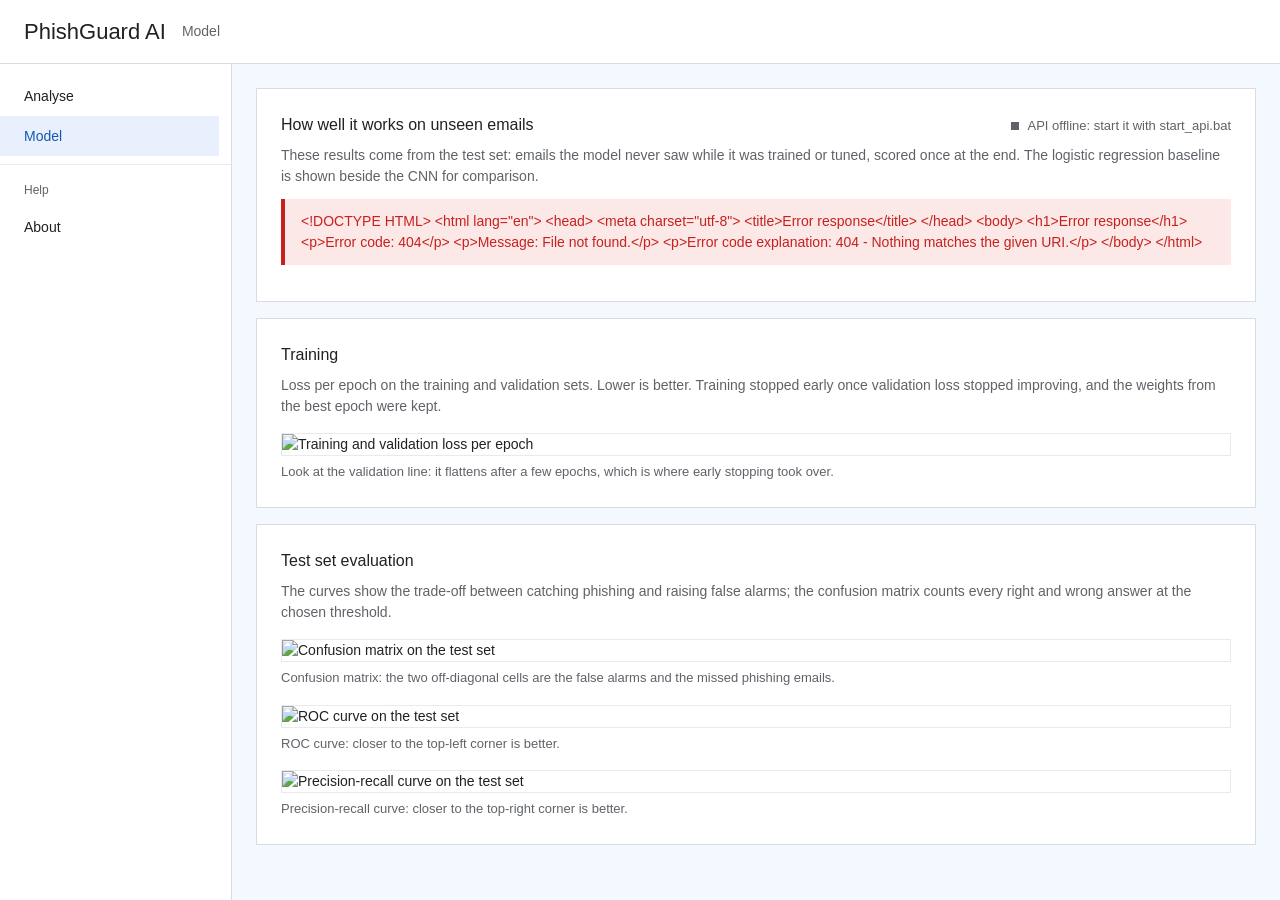
==== web/model.html @ 435c881f "Browser UI with analyse and model pages" ====
<!-- model.html - Model page: how well the served model did on the held-out
     test set, and the training and evaluation figures. Author: Colile Sibanda -->
<!doctype html>
<html lang="en">
<head>
  <meta charset="utf-8">
  <meta name="viewport" content="width=device-width, initial-scale=1">
  <title>Model - PhishGuard AI</title>
  <link rel="icon" href="data:,">
  <link rel="stylesheet" href="static/css/theme.css">
</head>
<body>
  <header class="app-bar">
    <span class="app-name">PhishGuard AI</span>
    <span class="breadcrumb">Model</span>
  </header>

  <div class="shell">
    <nav class="nav-rail">
      <button class="nav-toggle" type="button" aria-label="Toggle navigation">Menu</button>
      <ul>
        <li><a href="index.html">Analyse</a></li>
        <li><a href="model.html" class="active">Model</a></li>
        <li class="nav-divider"><span>Help</span></li>
        <li><a href="about.html">About</a></li>
      </ul>
    </nav>

    <main class="content">
      <div class="card">
        <div class="card-head">
          <p class="card-title">How well it works on unseen emails</p>
          <span id="pulse" class="pulse idle">API: checking...</span>
        </div>
        <p class="card-body">
          These results come from the test set: emails the model never saw
          while it was trained or tuned, scored once at the end. The logistic
          regression baseline is shown beside the CNN for comparison.
        </p>
        <div id="summary"></div>
        <div id="comparison"></div>
        <div id="page-banner"></div>
      </div>

      <div class="card">
        <p class="card-title">Training</p>
        <p class="card-body">
          Loss per epoch on the training and validation sets. Lower is better.
          Training stopped early once validation loss stopped improving, and the
          weights from the best epoch were kept.
        </p>
        <figure class="chart-figure">
          <img src="/figures/cnn_training_validation_loss.png" alt="Training and validation loss per epoch">
          <figcaption>Look at the validation line: it flattens after a few epochs, which is where early stopping took over.</figcaption>
        </figure>
      </div>

      <div class="card">
        <p class="card-title">Test set evaluation</p>
        <p class="card-body">
          The curves show the trade-off between catching phishing and raising
          false alarms; the confusion matrix counts every right and wrong answer
          at the chosen threshold.
        </p>
        <figure class="chart-figure">
          <img src="/figures/final_test_confusion_matrix.png" alt="Confusion matrix on the test set">
          <figcaption>Confusion matrix: the two off-diagonal cells are the false alarms and the missed phishing emails.</figcaption>
        </figure>
        <figure class="chart-figure">
          <img src="/figures/final_test_roc_curve.png" alt="ROC curve on the test set">
          <figcaption>ROC curve: closer to the top-left corner is better.</figcaption>
        </figure>
        <figure class="chart-figure">
          <img src="/figures/final_test_precision_recall_curve.png" alt="Precision-recall curve on the test set">
          <figcaption>Precision-recall curve: closer to the top-right corner is better.</figcaption>
        </figure>
      </div>
    </main>
  </div>

  <script src="static/js/common.js"></script>
  <script src="static/js/charts.js"></script>
  <script src="static/js/health.js"></script>
  <script src="static/js/model.js"></script>
</body>
</html>
---- web/static/css/theme.css ----
/* theme.css - plain Material/Google-style surface: light sky blue page
   background, white cards and chrome, one blue accent, flat borders,
   square corners, no shadows, no icons, no decoration.

   Three rules kept throughout:
   text carries the meaning, not colour or glyphs; one accent colour only
   (#1a73e8); and nothing is drawn that does not help a reader decide
   something. Status still uses colour, but every status also states its
   word, so colour is never the only channel. */

:root {
 --blue: #1a73e8;
 --blue-dark: #1557b0;
 --blue-wash: #e8f0fe;
 --bg: #f3f9ff;
 --surface: #ffffff;
 --border: #dadce0;
 --border-light: #e8eaed;
 --text: #202124;
 --text-muted: #5f6368;
 --success: #188038;
 --failed: #c5221f;
 --warn: #b06000;
 --grey-50: #f8f9fa;   /* table hover, row and column headers */
 --grey-100: #f1f3f4;  /* nav hover, chip hover, bar track */
 --radius: 0;
 --app-bar-height: 64px;
 --nav-rail-width: 232px;
 --nav-rail-width-collapsed: 0px;
}

* {
  box-sizing: border-box;
}

body {
  margin: 0;
  font-family: Roboto, "Helvetica Neue", Arial, sans-serif;
  font-size: 14px;
  line-height: 1.5;
  color: var(--text);
  background: var(--bg);
}

/* Top app bar: white, one hairline, product name only. */
.app-bar {
  height: var(--app-bar-height);
  background: var(--surface);
  border-bottom: 1px solid var(--border);
  color: var(--text);
  display: flex;
  align-items: center;
  gap: 16px;
  padding: 0 24px;
}

.app-bar .app-name {
  font-size: 22px;
  font-weight: 400;
  letter-spacing: 0;
}

.app-bar .breadcrumb {
  font-size: 14px;
  color: var(--text-muted);
}

.shell {
  display: flex;
  min-height: calc(100vh - var(--app-bar-height));
}

/* Left nav: text labels, pill highlight on the active item. */
.nav-rail {
  width: var(--nav-rail-width);
  background: var(--surface);
  border-right: 1px solid var(--border);
  padding: 12px 0;
  flex-shrink: 0;
}

.nav-rail.collapsed {
  width: var(--nav-rail-width-collapsed);
  overflow: hidden;
  padding: 0;
  border-right: none;
}

.nav-rail .nav-toggle {
  display: none;
}

.nav-rail ul {
  list-style: none;
  margin: 0;
  padding: 0;
}

.nav-rail li a {
  display: block;
  padding: 0 24px;
  margin-right: 12px;
  height: 40px;
  line-height: 40px;
  color: var(--text);
  text-decoration: none;
  font-size: 14px;
  border-radius: var(--radius);
  white-space: nowrap;
  overflow: hidden;
  text-overflow: ellipsis;
}

.nav-rail li a:hover {
  background: var(--grey-100);
}

.nav-rail li a.active {
  background: var(--blue-wash);
  color: var(--blue-dark);
  font-weight: 500;
}

/* Content: a single column of full-width sections by default. Pages that
   want a tiled row opt in with .card-row. */
.content {
  flex: 1;
  padding: 24px;
  display: flex;
  flex-direction: column;
  gap: 16px;
  align-items: stretch;
  min-width: 0;
  max-width: 1600px;
}

.card {
  background: var(--surface);
  border: 1px solid var(--border);
  border-radius: var(--radius);
  padding: 24px;
  min-width: 0;
}

.card .card-title {
  font-size: 16px;
  font-weight: 500;
  margin: 0 0 8px;
  color: var(--text);
}

.card .card-body {
  font-size: 14px;
  color: var(--text-muted);
  margin: 0;
}

/* .wide was the old grid-span escape hatch; in a flex column every card is
   already full width, so it is a no-op kept so templates need no edit. */
.card.wide {
  width: 100%;
}

.card-row {
  display: grid;
  grid-template-columns: repeat(auto-fill, minmax(260px, 1fr));
  gap: 16px;
}

/* Status: colour plus the word, never colour alone. */
.status-success { color: var(--success); font-weight: 500; }
.status-running { color: var(--blue); font-weight: 500; }
.status-failed { color: var(--failed); font-weight: 500; }
.status-unknown { color: var(--text-muted); font-weight: 500; }

/* Forms */
.field-row {
  display: flex;
  align-items: center;
  gap: 12px;
  margin-bottom: 16px;
  flex-wrap: wrap;
}

.field-row label {
  min-width: 160px;
  font-size: 14px;
  color: var(--text-muted);
}

.field-row input[type="text"],
.field-row input[type="number"],
.field-row input[type="file"],
.field-row select {
  flex: 1;
  min-width: 180px;
  padding: 8px 12px;
  font-size: 14px;
  color: var(--text);
  background: var(--surface);
  border: 1px solid var(--border);
  border-radius: var(--radius);
  font-family: inherit;
}

.field-row input[type="text"]:focus,
.field-row input[type="number"]:focus,
.field-row select:focus {
  outline: none;
  border-color: var(--blue);
}

fieldset {
  border: 1px solid var(--border);
  border-radius: var(--radius);
  margin: 0 0 16px;
  padding: 16px;
}

fieldset legend {
  font-size: 14px;
  font-weight: 500;
  padding: 0 8px;
  color: var(--text);
}

.hint {
  font-size: 13px;
  color: var(--text-muted);
  margin: 0 0 12px;
}

.checkbox-group {
  display: flex;
  flex-wrap: wrap;
  gap: 8px 24px;
}

.checkbox-item {
  display: flex;
  align-items: center;
  gap: 8px;
  font-size: 14px;
}

/* Buttons: text-transform none, no shadow, square corners. */
.btn-primary,
.btn-secondary {
  border: 1px solid transparent;
  border-radius: var(--radius);
  padding: 8px 24px;
  font-size: 14px;
  font-weight: 500;
  font-family: inherit;
  cursor: pointer;
  line-height: 20px;
}

.btn-primary {
  background: var(--blue);
  color: #ffffff;
}

.btn-primary:hover {
  background: var(--blue-dark);
}

.btn-primary:disabled {
  background: var(--grey-100);
  color: #9aa0a6;
  cursor: not-allowed;
}

.btn-secondary {
  background: var(--surface);
  color: var(--blue);
  border-color: var(--border);
  text-decoration: none;
  display: inline-block;
}

.btn-secondary:hover {
  background: var(--blue-wash);
  border-color: var(--blue);
}

.btn-link {
  border: none;
  background: none;
  color: var(--blue);
  cursor: pointer;
  font-size: 13px;
  padding: 0;
  font-family: inherit;
  text-decoration: none;
}

.btn-link:hover {
  text-decoration: underline;
}

/* Banners: tinted background, left rule, no icon. */
.banner {
  padding: 12px 16px;
  border-radius: var(--radius);
  font-size: 14px;
  margin: 12px 0;
}

.banner-error {
  background: #fce8e6;
  color: #c5221f;
  border-left: 4px solid var(--failed);
}

.banner-info {
  background: var(--blue-wash);
  color: var(--blue-dark);
  border-left: 4px solid var(--blue);
}

/* Data tables */
.data-table {
  width: 100%;
  border-collapse: collapse;
  font-size: 14px;
  margin: 8px 0;
}

.data-table th,
.data-table td {
  text-align: left;
  padding: 12px 16px;
  border-bottom: 1px solid var(--border-light);
  white-space: nowrap;
}

.data-table th {
  cursor: pointer;
  color: var(--text-muted);
  font-weight: 500;
  user-select: none;
  border-bottom: 1px solid var(--border);
}

.data-table th:hover {
  color: var(--text);
}

/* Sort direction is spelled out, so no arrow glyph is needed. */
.data-table th[data-sort="asc"]::after {
  content: " (asc)";
  font-weight: 400;
  color: var(--blue);
}

.data-table th[data-sort="desc"]::after {
  content: " (desc)";
  font-weight: 400;
  color: var(--blue);
}

.data-table tbody tr:hover {
  background: var(--grey-50);
}

/* Run detail */
.detail-list {
  display: grid;
  grid-template-columns: 200px 1fr;
  gap: 8px 16px;
  font-size: 14px;
  margin: 8px 0;
}

.detail-list dt {
  color: var(--text-muted);
  font-weight: 400;
}

.detail-list dd {
  margin: 0;
  word-break: break-word;
}

.log-view {
  background: var(--grey-50);
  color: var(--text);
  border: 1px solid var(--border);
  font-family: "Roboto Mono", Consolas, monospace;
  font-size: 13px;
  padding: 16px;
  border-radius: var(--radius);
  max-height: 360px;
  overflow-y: auto;
  white-space: pre-wrap;
  word-break: break-word;
}

/* Bar charts */
.bar-chart {
  margin: 16px 0;
}

.bar-chart-title {
  font-size: 14px;
  font-weight: 500;
  margin: 0 0 12px;
}

.bar-row {
  display: flex;
  align-items: center;
  gap: 12px;
  margin-bottom: 8px;
  font-size: 13px;
}

.bar-label {
  width: 160px;
  flex-shrink: 0;
  color: var(--text-muted);
  overflow: hidden;
  text-overflow: ellipsis;
  white-space: nowrap;
}

.bar-track {
  flex: 1;
  background: var(--grey-100);
  border-radius: var(--radius);
  height: 16px;
  overflow: hidden;
}

.bar-fill {
  display: block;
  height: 100%;
  background: var(--blue);
}

.bar-value {
  width: 80px;
  flex-shrink: 0;
  text-align: right;
  color: var(--text);
}

/* ---- Builder pages: side-by-side settings, drag chips, grid, graph ---- */

.nav-divider {
  padding: 16px 24px 8px;
  font-size: 12px;
  font-weight: 500;
  color: var(--text-muted);
  border-top: 1px solid var(--border-light);
  margin-top: 8px;
}

/* A row of independent controls, each labelled above its input. Used where
   a stacked label/field row would force a short label ("k") to occupy the
   wide label column. */
.shared-settings {
  display: flex;
  align-items: flex-end;
  gap: 16px;
  flex-wrap: wrap;
  margin-top: 16px;
}

.field-group {
  display: flex;
  flex-direction: column;
  gap: 4px;
}

.field-group.grow {
  flex: 1;
  min-width: 240px;
}

.field-group label {
  font-size: 12px;
  color: var(--text-muted);
}

.field-group input,
.field-group select {
  padding: 8px 12px;
  font-size: 14px;
  color: var(--text);
  background: var(--surface);
  border: 1px solid var(--border);
  border-radius: var(--radius);
  font-family: inherit;
  width: 100px;
}

/* A select sizes to its longest option rather than the narrow default
   that suits a numeric input. Declared BEFORE the .grow override, which
   has the same specificity and must win for full-width selects. */
.field-group select {
  width: auto;
  min-width: 140px;
}

.field-group.grow input,
.field-group.grow select {
  width: 100%;
}

.field-group input:focus,
.field-group select:focus {
  outline: none;
  border-color: var(--blue);
}

/* Draggable technique chips */
.palette {
  display: flex;
  flex-direction: column;
  gap: 8px;
}

.palette-row {
  display: flex;
  align-items: center;
  gap: 8px;
  flex-wrap: wrap;
}

.palette-label {
  width: 100px;
  flex-shrink: 0;
  font-size: 13px;
  color: var(--text-muted);
}

.tech-card {
  display: inline-flex;
  align-items: center;
  gap: 6px;
  background: var(--surface);
  border: 1px solid var(--border);
  border-radius: var(--radius);
  padding: 4px 12px;
  font-size: 13px;
  cursor: grab;
  user-select: none;
}

.tech-card:hover {
  background: var(--grey-100);
  border-color: var(--text-muted);
}

/* The baseline is marked by weight and a wash, not by a coloured bar. */
.tech-card.is-baseline {
  background: var(--blue-wash);
  border-color: var(--blue);
  color: var(--blue-dark);
  font-weight: 500;
}

.tech-card.in-cell {
  cursor: default;
  margin: 2px 4px 2px 0;
}

.card-remove {
  border: none;
  background: none;
  color: var(--text-muted);
  cursor: pointer;
  font-size: 13px;
  padding: 0 0 0 2px;
  line-height: 1;
  font-family: inherit;
}

.card-remove:hover {
  color: var(--failed);
}

/* The grid */
.grid-scroll {
  overflow-x: auto;
}

.compose-grid {
  border-collapse: collapse;
  font-size: 14px;
  min-width: 100%;
}

.compose-grid th,
.compose-grid td {
  border: 1px solid var(--border-light);
  padding: 12px;
  vertical-align: top;
}

.compose-grid .col-head {
  background: var(--grey-50);
  min-width: 210px;
  border-bottom: 1px solid var(--border);
}

/* A column that varies more than one component cannot attribute an
   effect. Marked with a wash and a word, not with red alone. */
.compose-grid .col-head.not-ofat {
  background: #fef7e0;
}

.col-name {
  width: 100%;
  border: 1px solid transparent;
  background: none;
  font-weight: 500;
  font-size: 14px;
  font-family: inherit;
  padding: 4px;
  border-radius: var(--radius);
  color: var(--text);
}

.col-name:focus {
  outline: none;
  border-color: var(--blue);
  background: var(--surface);
}

.col-sub {
  font-size: 12px;
  color: var(--text-muted);
  margin-top: 4px;
}

.row-label {
  background: var(--grey-50);
  font-weight: 500;
  font-size: 13px;
  white-space: nowrap;
  width: 140px;
}

.row-note {
  font-size: 12px;
  color: var(--text-muted);
  font-weight: 400;
}

.row-note.warn {
  color: var(--warn);
}

.grid-cell {
  min-width: 210px;
}

.grid-cell.drop-target {
  background: var(--blue-wash);
  outline: 2px dashed var(--blue);
  outline-offset: -2px;
}

.start-label,
.start-cell {
  background: var(--grey-50);
}

.cost {
  font-size: 13px;
  margin-bottom: 12px;
  line-height: 1.5;
  color: var(--text-muted);
}

.cost strong {
  color: var(--text);
  font-weight: 500;
}

.muted {
  color: var(--text-muted);
  font-size: 13px;
}

/* Network graph */
.network-scroll {
  overflow-x: auto;
  padding-bottom: 8px;
}

.network-canvas {
  position: relative;
}

.network-edges {
  position: absolute;
  inset: 0;
  pointer-events: none;
  z-index: 0;
}

.layer-header {
  position: absolute;
  top: 0;
  font-size: 12px;
  font-weight: 500;
  color: var(--text-muted);
}

.net-node {
  position: absolute;
  z-index: 1;
  border: 1px solid var(--border);
  border-radius: var(--radius);
  padding: 8px 12px;
  font-size: 13px;
  display: flex;
  flex-direction: column;
  line-height: 1.4;
  background: var(--surface);
}

.net-node.best {
  border-color: var(--success);
  box-shadow: inset 0 0 0 1px var(--success);
}

.net-name {
  font-weight: 500;
  color: var(--text);
}

.net-stat {
  font-size: 12px;
  color: var(--text-muted);
}

/* ---- Reading pages: dashboard, findings, explorer, guide -------------- */

.card-head {
  display: flex;
  align-items: baseline;
  justify-content: space-between;
  gap: 16px;
  flex-wrap: wrap;
}

/* Live/idle badge. The word carries the state; the dot is decoration. */
.pulse {
  font-size: 13px;
  color: var(--text-muted);
  display: inline-flex;
  align-items: center;
  gap: 8px;
}

.pulse::before {
  content: "";
  width: 8px;
  height: 8px;
  background: var(--text-muted);
}

.pulse.live {
  color: var(--success);
}

.pulse.live::before {
  background: var(--success);
}

/* Headline numbers */
.stat-strip {
  display: grid;
  grid-template-columns: repeat(auto-fit, minmax(150px, 1fr));
  gap: 1px;
  background: var(--border-light);
  border: 1px solid var(--border-light);
  margin: 16px 0;
}

.stat-tile {
  background: var(--surface);
  padding: 16px;
}

.stat-value {
  font-size: 26px;
  font-weight: 400;
  color: var(--text);
  line-height: 1.2;
}

.stat-label {
  font-size: 13px;
  color: var(--text-muted);
  margin-top: 4px;
}

/* Expandable depth. Closed by default so a newcomer is not buried. */
.explainer {
  border: 1px solid var(--border-light);
  margin: 12px 0;
  background: var(--grey-50);
}

.explainer > summary {
  cursor: pointer;
  padding: 10px 16px;
  font-size: 14px;
  color: var(--blue);
  user-select: none;
  list-style-position: inside;
}

.explainer > summary:hover {
  background: var(--grey-100);
}

.explainer[open] > summary {
  border-bottom: 1px solid var(--border-light);
  font-weight: 500;
}

.explainer-body {
  padding: 4px 16px 12px;
}

.explainer-body p {
  font-size: 14px;
  line-height: 1.65;
  color: var(--text);
  margin: 10px 0;
  max-width: 78ch;
}

/* Prose: long-form reading needs a measure, not the full card width. */
.prose {
  font-size: 15px;
  line-height: 1.7;
  max-width: 78ch;
  margin: 12px 0;
}

.plain-list,
.guide-steps {
  max-width: 78ch;
  line-height: 1.7;
  font-size: 15px;
}

.guide-steps li {
  margin-bottom: 10px;
}

.guide-page {
  border-top: 1px solid var(--border-light);
  padding-top: 16px;
  margin-top: 16px;
}

.guide-page h3 {
  font-size: 16px;
  font-weight: 500;
  margin: 0 0 4px;
}

.glossary dt {
  font-weight: 500;
  color: var(--text);
}

.glossary dd {
  margin-bottom: 10px;
  line-height: 1.6;
}

/* Verdict lines: the one-sentence answer, stated before any table. */
.verdict {
  font-size: 17px;
  line-height: 1.55;
  margin: 12px 0;
  padding: 12px 16px;
  border-left: 4px solid var(--text-muted);
  background: var(--grey-50);
  max-width: 78ch;
}

.verdict.positive {
  border-left-color: var(--success);
}

.verdict.null {
  border-left-color: var(--text-muted);
}

.verdict.unclear {
  border-left-color: var(--warn);
}

/* Sweep list */
.sweep-row {
  border-top: 1px solid var(--border-light);
  padding: 16px 0;
}

.sweep-head {
  display: flex;
  align-items: center;
  gap: 12px;
  flex-wrap: wrap;
}

.sweep-name {
  font-size: 16px;
  font-weight: 500;
}

.sweep-facts {
  font-size: 13px;
  color: var(--text-muted);
  margin: 6px 0 10px;
}

.sweep-actions {
  display: flex;
  align-items: center;
  gap: 16px;
}

/* Charts */
.chart-figure {
  margin: 0;
}

.chart {
  width: 100%;
  height: auto;
  display: block;
}

.chart .tick {
  font-size: 11px;
  fill: var(--text-muted);
  font-family: Roboto, Arial, sans-serif;
}

.chart .axis-title {
  font-size: 12px;
  fill: var(--text-muted);
  font-family: Roboto, Arial, sans-serif;
}

.chart-key {
  display: flex;
  flex-wrap: wrap;
  gap: 8px 20px;
  margin: 8px 0 4px;
  font-size: 13px;
  color: var(--text-muted);
}

.key-item {
  display: inline-flex;
  align-items: center;
  gap: 6px;
}

.key-swatch {
  width: 12px;
  height: 12px;
  display: inline-block;
}

.chart-figure figcaption {
  font-size: 13px;
  color: var(--text-muted);
  line-height: 1.6;
  max-width: 78ch;
  margin-top: 6px;
}

/* Win/loss bar: the count, not just the median */
.winloss {
  min-width: 170px;
}

.winloss-bar {
  display: flex;
  height: 10px;
  background: var(--grey-100);
  overflow: hidden;
}

.winloss-seg {
  display: block;
  height: 100%;
}

.winloss-caption {
  font-size: 12px;
  color: var(--text-muted);
  display: block;
  margin-top: 4px;
  white-space: normal;
}

/* ---- Email analysis additions: email input, probability meter, token
   highlights. Built from the existing tokens only. ---- */

.email-input {
  display: block;
  width: 100%;
  min-height: 220px;
  margin: 12px 0 4px;
  padding: 12px;
  font: 14px/1.5 Consolas, "Courier New", monospace;
  color: var(--text);
  background: var(--surface);
  border: 1px solid var(--border);
  border-radius: var(--radius);
  resize: vertical;
}

.email-input:focus {
  outline: none;
  border-color: var(--blue);
}

.action-row {
  display: flex;
  align-items: center;
  gap: 8px;
  flex-wrap: wrap;
  margin-top: 12px;
}

.action-row .hint {
  margin-left: auto;
}

.verdict.phishing {
  border-left-color: var(--failed);
}

/* Probability meter: the fill is P(phishing); the black line is the
   decision threshold. Both are printed as numbers beside it. */
.meter {
  position: relative;
  height: 16px;
  background: var(--grey-100);
  margin: 8px 0 4px;
  max-width: 78ch;
}

.meter-fill {
  display: block;
  height: 100%;
  background: var(--blue);
}

.meter-mark {
  position: absolute;
  top: -4px;
  bottom: -4px;
  width: 2px;
  background: var(--text);
}

/* Highlighted explanation. Red pushes towards phishing, blue towards
   legitimate (red/blue, not red/green, for colour-blind readers). The
   direction is also carried by the underline style and the hover text. */
.token-view {
  font: 14px/1.9 Consolas, "Courier New", monospace;
  white-space: pre-wrap;
  word-break: break-word;
  border: 1px solid var(--border-light);
  padding: 12px;
  max-height: 420px;
  overflow-y: auto;
}

.tok-p { border-bottom: 2px solid var(--failed); }
.tok-l { border-bottom: 2px dotted var(--blue); }
.tok-p.s1 { background: color-mix(in srgb, var(--failed) 10%, white); }
.tok-p.s2 { background: color-mix(in srgb, var(--failed) 20%, white); }
.tok-p.s3 { background: color-mix(in srgb, var(--failed) 30%, white); }
.tok-p.s4 { background: color-mix(in srgb, var(--failed) 40%, white); }
.tok-p.s5 { background: color-mix(in srgb, var(--failed) 50%, white); }
.tok-l.s1 { background: color-mix(in srgb, var(--blue) 10%, white); }
.tok-l.s2 { background: color-mix(in srgb, var(--blue) 20%, white); }
.tok-l.s3 { background: color-mix(in srgb, var(--blue) 30%, white); }
.tok-l.s4 { background: color-mix(in srgb, var(--blue) 40%, white); }
.tok-l.s5 { background: color-mix(in srgb, var(--blue) 50%, white); }

.token-key {
  display: flex;
  gap: 16px;
  flex-wrap: wrap;
  font-size: 13px;
  color: var(--text-muted);
  margin: 8px 0;
}

/* Narrow screens: the nav rail becomes a strip above the content so the
   cards keep the full width. */
@media (max-width: 720px) {
  .shell {
    flex-direction: column;
  }
  .nav-rail {
    width: auto;
    border-right: none;
    border-bottom: 1px solid var(--border);
    padding: 4px 0;
  }
  .nav-rail ul {
    display: flex;
    flex-wrap: wrap;
  }
  .nav-rail .nav-divider {
    display: none;
  }
  .content {
    padding: 12px;
  }
  .card {
    padding: 16px;
  }
}

/* Tables in black and white: black text and hairlines, white background,
   no tinted header or hover wash. */
.data-table th,
.data-table td {
  color: #000;
  background: #fff;
  border: 1px solid #000;
}

.data-table th {
  font-weight: 500;
}

.data-table th:hover {
  color: #000;
}

.data-table th[data-sort="asc"]::after,
.data-table th[data-sort="desc"]::after {
  color: #000;
}

.data-table tbody tr:hover {
  background: #fff;
}

/* Saved notebook figures shown on the Model page */
.chart-figure {
  margin: 16px 0 0;
}

.chart-figure img {
  display: block;
  max-width: 100%;
  height: auto;
  border: 1px solid var(--border-light);
}
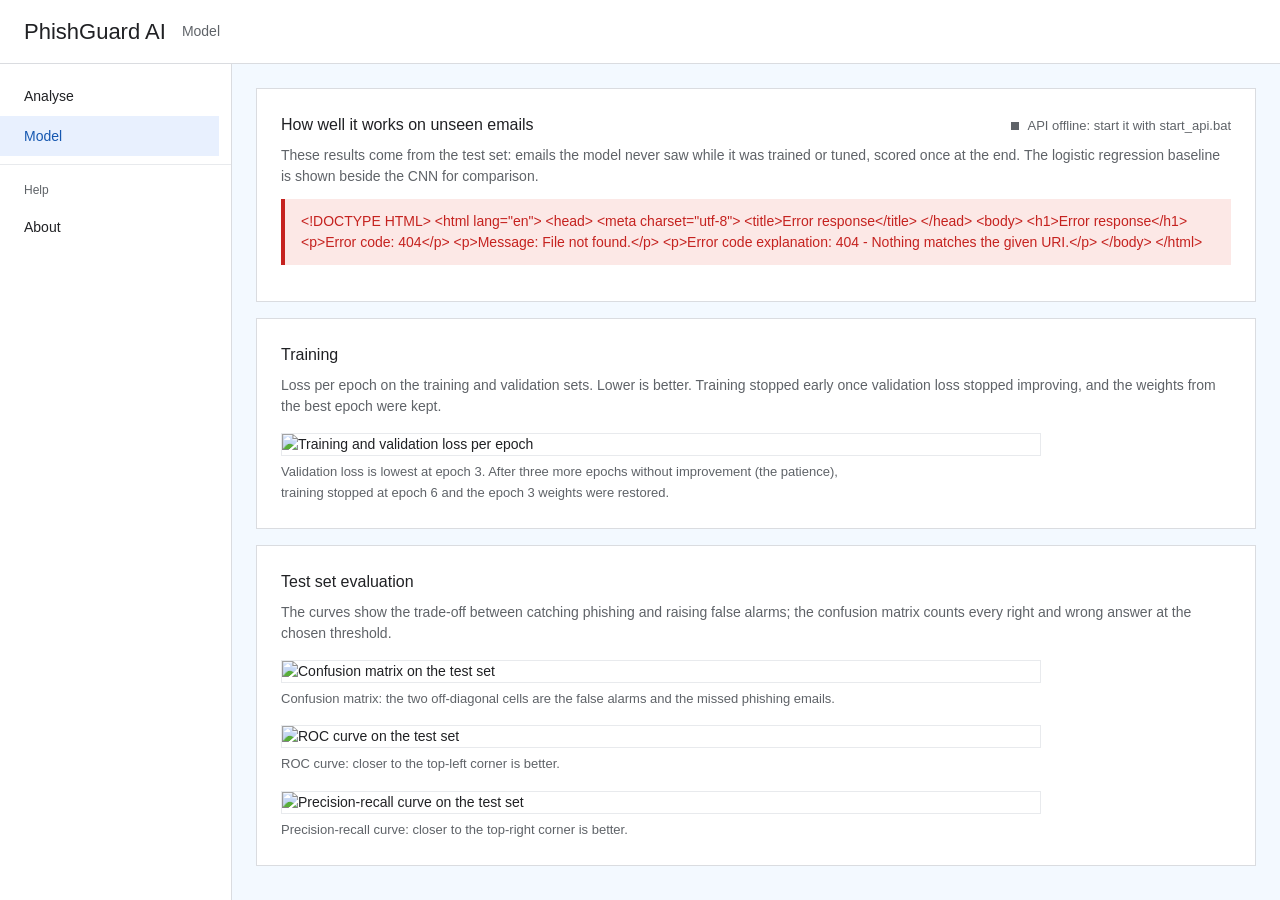
==== commit 10c7bd88: "Exact early-stopping caption and narrower figures" ====
--- a/web/model.html
+++ b/web/model.html
@@ -51,7 +51,7 @@
         </p>
         <figure class="chart-figure">
           <img src="/figures/cnn_training_validation_loss.png" alt="Training and validation loss per epoch">
-          <figcaption>Look at the validation line: it flattens after a few epochs, which is where early stopping took over.</figcaption>
+          <figcaption>Validation loss is lowest at epoch 3. After three more epochs without improvement (the patience), training stopped at epoch 6 and the epoch 3 weights were restored.</figcaption>
         </figure>
       </div>
 
--- a/web/static/css/theme.css
+++ b/web/static/css/theme.css
@@ -1166,7 +1166,7 @@
 
 .chart-figure img {
   display: block;
-  max-width: 100%;
+  max-width: min(100%, 760px);
   height: auto;
   border: 1px solid var(--border-light);
 }
